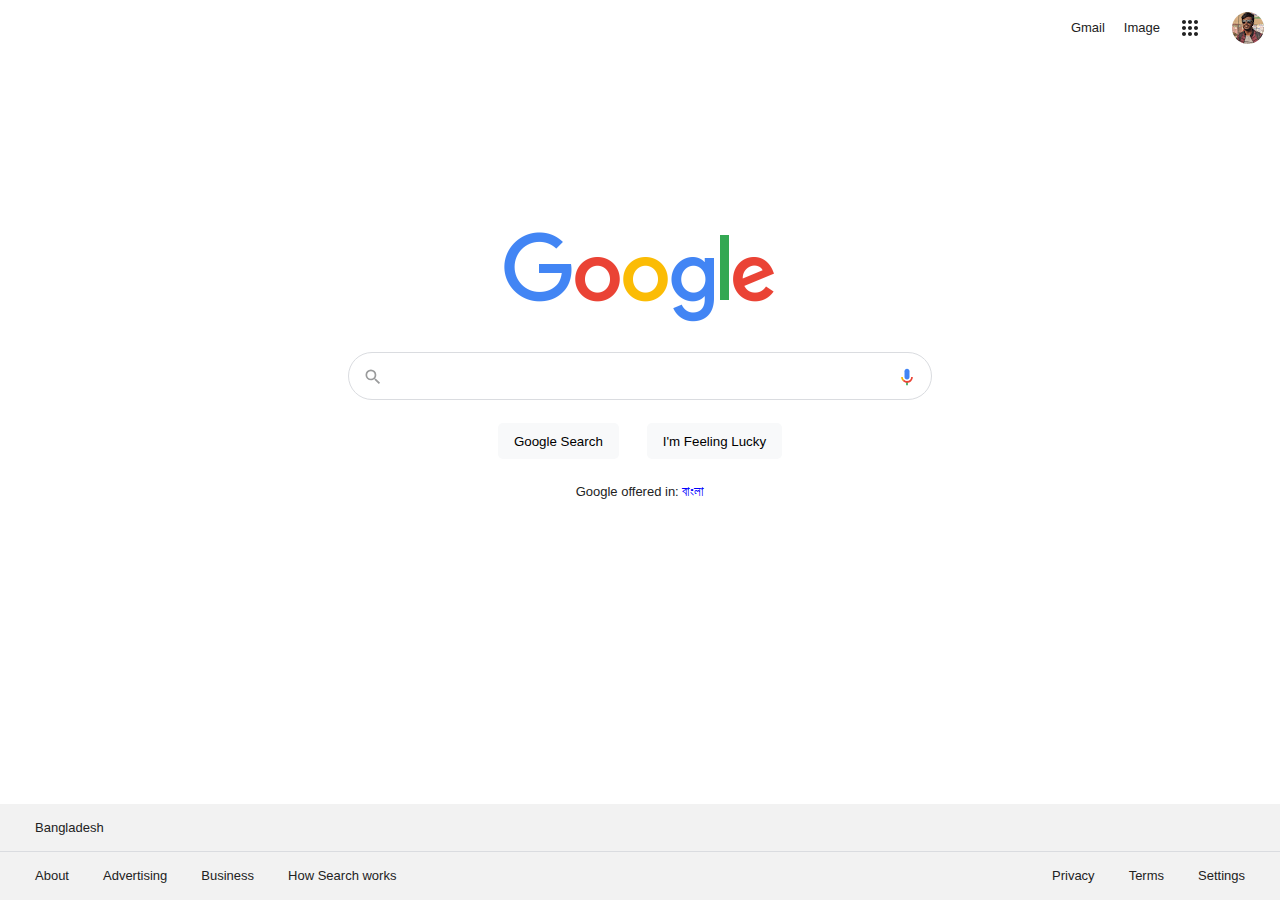
==== advance.html @ c681a83d "some imporovement with the searchbar style and its functionality" ====
<!DOCTYPE html>
<html lang="en">
	<head>
		<title>Google Advance Search</title>
	</head>
	<link rel="preconnect" href="https://fonts.gstatic.com" />
	<link
		href="https://fonts.googleapis.com/css2?family=Roboto:ital,wght@0,100;0,300;0,400;0,500;0,700;0,900;1,100;1,300;1,400;1,500;1,700;1,900&display=swap"
		rel="stylesheet"
	/>
	<link rel="stylesheet" href="style.css" />
    <link rel="shortcut icon" href="favicon.ico" type="image/x-icon">
	<!-- <script src="script.js" defer></script> -->

	<body>
		<section class="container">
			<header>
				<div class="content">
					<div class="links">
						<a href="#"><span>Gmail</span></a>
						<a href="/img_search.html"><span>Image</span></p></p></a>
					</div>
					<div class="menu">
						<div class="toggle">
							<div class="icon">
								<svg class="gb_We" focusable="false" viewBox="0 0 24 24">
									<path
										d="M6,8c1.1,0 2,-0.9 2,-2s-0.9,-2 -2,-2 -2,0.9 -2,2 0.9,2 2,2zM12,20c1.1,0 2,-0.9 2,-2s-0.9,-2 -2,-2 -2,0.9 -2,2 0.9,2 2,2zM6,20c1.1,0 2,-0.9 2,-2s-0.9,-2 -2,-2 -2,0.9 -2,2 0.9,2 2,2zM6,14c1.1,0 2,-0.9 2,-2s-0.9,-2 -2,-2 -2,0.9 -2,2 0.9,2 2,2zM12,14c1.1,0 2,-0.9 2,-2s-0.9,-2 -2,-2 -2,0.9 -2,2 0.9,2 2,2zM16,6c0,1.1 0.9,2 2,2s2,-0.9 2,-2 -0.9,-2 -2,-2 -2,0.9 -2,2zM12,8c1.1,0 2,-0.9 2,-2s-0.9,-2 -2,-2 -2,0.9 -2,2 0.9,2 2,2zM18,14c1.1,0 2,-0.9 2,-2s-0.9,-2 -2,-2 -2,0.9 -2,2 0.9,2 2,2zM18,20c1.1,0 2,-0.9 2,-2s-0.9,-2 -2,-2 -2,0.9 -2,2 0.9,2 2,2z"
									></path>
								</svg>
							</div>
						</div>
						<div class="hero">
							<div class="round">
								<img src="unnamed.png" alt="" />
							</div>
						</div>
					</div>
				</div>
			</header>
			<main>
				<div class="logo">
					<img src="googlelogo.png" alt="" />
				</div>
				<div class="input">
					<form action="https://google.com/search">
						<div id="inputBar">
							<div class="search">
								<svg
									focusable="false"
									xmlns="http://www.w3.org/2000/svg"
									viewBox="0 0 24 24"
								>
									<path
										d="M15.5 14h-.79l-.28-.27A6.471 6.471 0 0 0 16 9.5 6.5 6.5 0 1 0 9.5 16c1.61 0 3.09-.59 4.23-1.57l.27.28v.79l5 4.99L20.49 19l-4.99-5zm-6 0C7.01 14 5 11.99 5 9.5S7.01 5 9.5 5 14 7.01 14 9.5 11.99 14 9.5 14z"
									></path>
								</svg>
							</div>
							<input type="text" name="q" id="mainInput" />
							<div class="mike">
								<svg
									class="HPVvwb"
									focusable="false"
									viewBox="0 0 24 24"
									xmlns="http://www.w3.org/2000/svg"
								>
									<path
										d="m12 15c1.66 0 3-1.31 3-2.97v-7.02c0-1.66-1.34-3.01-3-3.01s-3 1.34-3 3.01v7.02c0 1.66 1.34 2.97 3 2.97z"
										fill="#4285f4"
									></path>
									<path d="m11 18.08h2v3.92h-2z" fill="#34a853"></path>
									<path
										d="m7.05 16.87c-1.27-1.33-2.05-2.83-2.05-4.87h2c0 1.45 0.56 2.42 1.47 3.38v0.32l-1.15 1.18z"
										fill="#f4b400"
									></path>
									<path
										d="m12 16.93a4.97 5.25 0 0 1 -3.54 -1.55l-1.41 1.49c1.26 1.34 3.02 2.13 4.95 2.13 3.87 0 6.99-2.92 6.99-7h-1.99c0 2.92-2.24 4.93-5 4.93z"
										fill="#ea4335"
									></path>
								</svg>
							</div>
						</div>
						<div class="buttonGrp">
							<input type="submit" value="Google Search" />
							<input type="submit" value="I'm Feeling Lucky" />
						</div>
					</form>
				</div>
				<div
					class="about"
					style="
						text-align: center;
						margin: 8px auto;
						height: 28px;
						width: 100%;
					"
				>
					<p style="line-height: 28px">
						Google offered in:
						<a href="#" style="text-decoration: auto; color: blue">বাংলা</a>
					</p>
				</div>
			</main>

			<footer>
				<div class="row rowone">
					<div class="content contentone">
						<a href="#"> Bangladesh </a>
					</div>
				</div>
				<div class="row rowtwo">
					<div class="content contentone">
						<a href="#">About</a>
						<a href="#">Advertising</a>
						<a href="#">Business</a>
						<a href="#">How Search works</a>
					</div>
					<div class="content contenttwo">
						<a href="">Privacy</a>
						<a href="">Terms</a>
						<a href="">Settings</a>
					</div>
				</div>
			</footer>
		</section>
	</body>
</html>
---- style.css ----
* {
  margin: 0;
  padding: 0;
}

a,
p {
  color: #222;
  text-decoration: none;
  display: inline-block;
  line-height: 24px;
  font-family: Arial, sans-serif;
  font-size: 13px;
}

::-webkit-scrollbar {
  display: none;
}

body {
  width: 100%;
  height: 100vh;
}

.container {
  display: -webkit-box;
  display: -ms-flexbox;
  display: flex;
  -webkit-box-orient: vertical;
  -webkit-box-direction: normal;
      -ms-flex-direction: column;
          flex-direction: column;
  -webkit-box-align: center;
      -ms-flex-align: center;
          align-items: center;
  -webkit-box-pack: justify;
      -ms-flex-pack: justify;
          justify-content: space-between;
  height: 100%;
}

header {
  width: 100%;
  height: 48px;
  padding: 6px;
  display: -webkit-box;
  display: -ms-flexbox;
  display: flex;
  -webkit-box-pack: end;
      -ms-flex-pack: end;
          justify-content: flex-end;
  -webkit-box-align: center;
      -ms-flex-align: center;
          align-items: center;
}

header .content {
  padding: 0 4px 0 32px;
  width: auto;
  height: 48px;
  display: -webkit-box;
  display: -ms-flexbox;
  display: flex;
  -webkit-box-pack: end;
      -ms-flex-pack: end;
          justify-content: flex-end;
  -webkit-box-align: center;
      -ms-flex-align: center;
          align-items: center;
  -webkit-box-sizing: border-box;
          box-sizing: border-box;
}

header .content .links {
  display: inline-block;
}

header .content .links a {
  padding-bottom: 4px;
  padding-left: 15px;
}

header .content .links a span {
  padding-bottom: 2px;
  vertical-align: middle;
  font-family: Arial, sans-serif;
  font-size: 13px;
  line-height: 24px;
}

header .content .links a span:hover {
  border-bottom: 1px solid #9a9b9c;
}

header .content .menu {
  display: -webkit-box;
  display: -ms-flexbox;
  display: flex;
  -webkit-box-pack: center;
      -ms-flex-pack: center;
          justify-content: center;
  -webkit-box-align: center;
      -ms-flex-align: center;
          align-items: center;
}

header .content .menu .toggle {
  padding: 4px;
  display: -webkit-box;
  display: -ms-flexbox;
  display: flex;
  -webkit-box-pack: center;
      -ms-flex-pack: center;
          justify-content: center;
  -webkit-box-align: center;
      -ms-flex-align: center;
          align-items: center;
}

header .content .menu .toggle .icon {
  padding: 8px;
  vertical-align: middle;
}

header .content .menu .toggle .icon svg {
  width: 24px;
  padding: 6px;
  fill: #222;
  border-radius: 50%;
  -webkit-border-radius: 50%;
  -moz-border-radius: 50%;
  -ms-border-radius: 50%;
  -o-border-radius: 50%;
}

header .content .menu .toggle .icon svg:hover {
  background: #dddddd;
}

header .content .menu .toggle .icon svg:focus {
  background: #c4c5c5;
}

header .content .menu .hero {
  width: 48px;
  height: 48px;
  display: -webkit-box;
  display: -ms-flexbox;
  display: flex;
  -webkit-box-pack: center;
      -ms-flex-pack: center;
          justify-content: center;
  -webkit-box-align: center;
      -ms-flex-align: center;
          align-items: center;
  padding: 4px;
}

header .content .menu .hero .round {
  padding: 4px;
}

header .content .menu .hero .round img {
  padding: 4px;
  border-radius: 50%;
  -webkit-border-radius: 50%;
  -moz-border-radius: 50%;
  -ms-border-radius: 50%;
  -o-border-radius: 50%;
  width: 32px;
}

input {
  cursor: pointer;
}

main {
  display: -webkit-box;
  display: -ms-flexbox;
  display: flex;
  -webkit-box-orient: vertical;
  -webkit-box-direction: normal;
      -ms-flex-direction: column;
          flex-direction: column;
  -webkit-box-pack: center;
      -ms-flex-pack: center;
          justify-content: center;
  -webkit-box-align: center;
      -ms-flex-align: center;
          align-items: center;
  width: 100%;
  margin-top: auto;
  padding-bottom: 5%;
  margin-bottom: auto;
}

main .logo {
  width: 272px;
  min-height: 150px;
  max-height: 290px;
  height: calc(100% - 560px);
}

main .logo img {
  min-height: 150px;
  max-height: 290px;
  height: calc(100% - 560px);
  max-width: 100%;
  -o-object-fit: contain;
     object-fit: contain;
  -o-object-position: center bottom;
     object-position: center bottom;
  height: 92px;
}

main .input {
  width: 100%;
  display: -webkit-box;
  display: -ms-flexbox;
  display: flex;
  -webkit-box-pack: center;
      -ms-flex-pack: center;
          justify-content: center;
  -webkit-box-align: center;
      -ms-flex-align: center;
          align-items: center;
}

main .input #inputBar {
  -webkit-box-sizing: border-box;
          box-sizing: border-box;
  margin: 28px auto 12px auto;
  display: -webkit-box;
  display: -ms-flexbox;
  display: flex;
  width: 584px;
  border: 1px solid #dadce0;
  height: 48px;
  border-radius: 24px;
  -webkit-border-radius: 24px;
  -moz-border-radius: 24px;
  -ms-border-radius: 24px;
  -o-border-radius: 24px;
}

main .input #inputBar:hover, main .input #inputBar:focus, main .input #inputBar:active {
  -webkit-box-shadow: 0px 0px 4px -1px rgba(0, 0, 0, 0.3);
  box-shadow: 0px 0px 4px -1px rgba(0, 0, 0, 0.3);
}

main .input #inputBar .search svg {
  width: 20px;
  fill: #9a9b9c;
  padding: 14px;
}

main .input #inputBar input {
  margin: 10px 0;
  outline: none;
  border: none;
  width: 100%;
}

main .input #inputBar input:focus {
  border-right: 2px solid #c7c7c786;
}

main .input #inputBar .mike svg {
  width: 20px;
  padding: 14px;
  transition: .25s;
  -webkit-transition: .25s;
  -moz-transition: .25s;
  -ms-transition: .25s;
  -o-transition: .25s;
}

main .input .buttonGrp {
  display: -webkit-box;
  display: -ms-flexbox;
  display: flex;
  -webkit-box-pack: center;
      -ms-flex-pack: center;
          justify-content: center;
}

main .input .buttonGrp input {
  display: inline-block;
  background: #F8F9FA;
  border: none;
  padding: 0 16px;
  margin: 11px 14px;
  line-height: 27px;
  height: 36px;
  border-radius: 5px;
  -webkit-border-radius: 5px;
  -moz-border-radius: 5px;
  -ms-border-radius: 5px;
  -o-border-radius: 5px;
}

footer {
  margin-top: auto;
  -ms-flex-item-align: end;
      align-self: flex-end;
  width: 100%;
  display: -webkit-box;
  display: -ms-flexbox;
  display: flex;
  -webkit-box-orient: vertical;
  -webkit-box-direction: normal;
      -ms-flex-direction: column;
          flex-direction: column;
}

footer .row {
  width: 100%;
  height: 48px;
  background: #f2f2f2;
  padding: 0px 20px;
  -webkit-box-sizing: border-box;
          box-sizing: border-box;
}

footer .row .content a {
  padding: 0 15px;
}

footer .rowone {
  border-bottom: 1px solid #dadce0;
  display: -webkit-box;
  display: -ms-flexbox;
  display: flex;
  -webkit-box-pack: justify;
      -ms-flex-pack: justify;
          justify-content: space-between;
  -webkit-box-align: center;
      -ms-flex-align: center;
          align-items: center;
}

footer .rowtwo {
  display: -webkit-box;
  display: -ms-flexbox;
  display: flex;
  -webkit-box-pack: justify;
      -ms-flex-pack: justify;
          justify-content: space-between;
  -webkit-box-align: center;
      -ms-flex-align: center;
          align-items: center;
}

svg {
  transition: .25s;
  -webkit-transition: .25s;
  -moz-transition: .25s;
  -ms-transition: .25s;
  -o-transition: .25s;
}

svg:hover {
  transform: scale(1.2);
  -webkit-transform: scale(1.2);
  -moz-transform: scale(1.2);
  -ms-transform: scale(1.2);
  -o-transform: scale(1.2);
}

#inputBar input:-webkit-autofill,
#inputBar input:-webkit-autofill:hover,
#inputBar input:-webkit-autofill:focus,
#inputBar textarea:-webkit-autofill,
#inputBar textarea:-webkit-autofill:hover,
#inputBar textarea:-webkit-autofill:focus,
#inputBar select:-webkit-autofill,
#inputBar select:-webkit-autofill:hover,
#inputBar select:-webkit-autofill:focus {
  border: none;
  -webkit-text-fill-color: black;
  box-shadow: 0 0 0px 1000px #fff inset;
  -webkit-box-shadow: 0 0 0px 1000px #fff inset;
  transition: background-color 5000s ease-in-out 0s;
  -webkit-transition: background-color 5000s ease-in-out 0s;
  -moz-transition: background-color 5000s ease-in-out 0s;
  -ms-transition: background-color 5000s ease-in-out 0s;
  -o-transition: background-color 5000s ease-in-out 0s;
}
/*# sourceMappingURL=style.css.map */
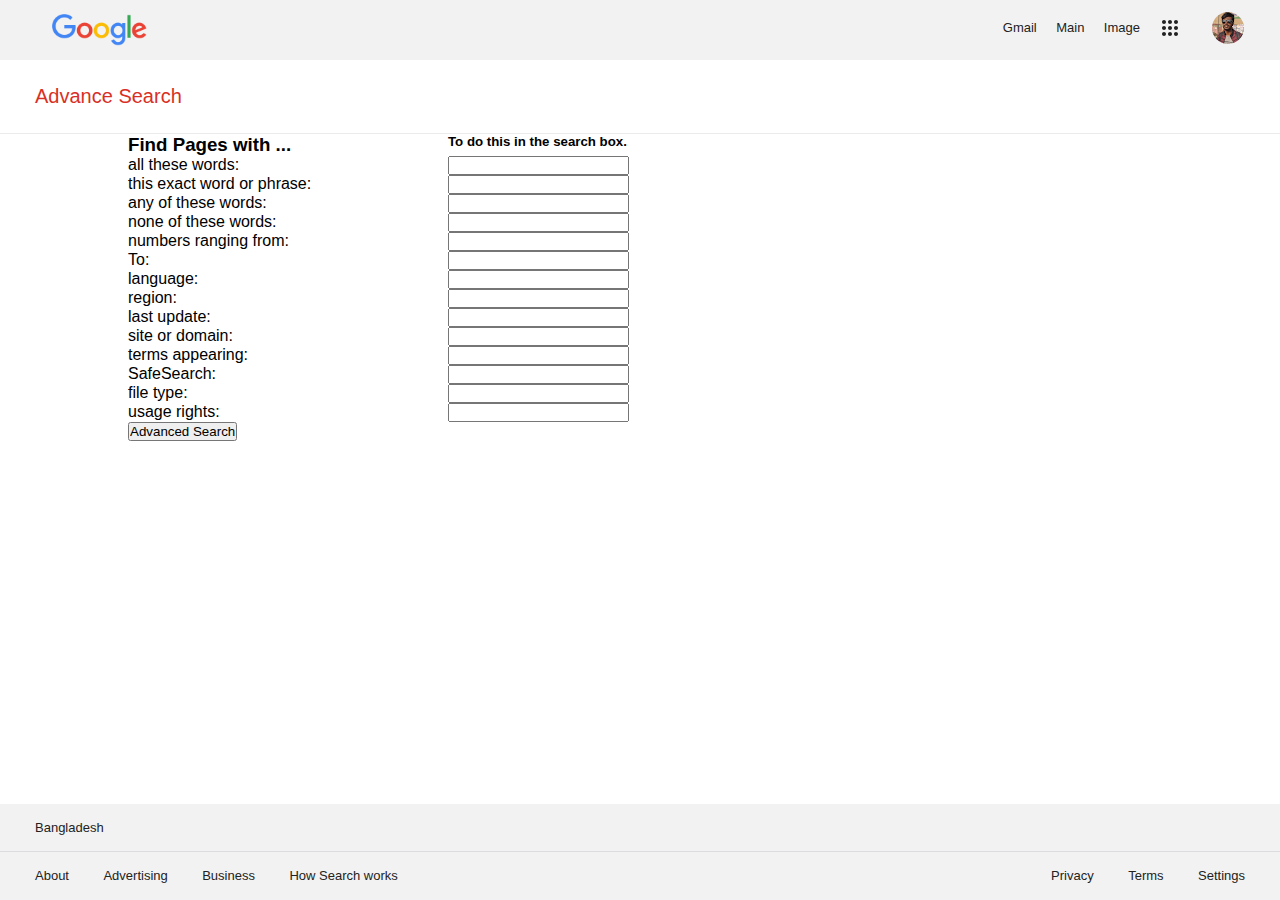
==== commit 917698c3: "advance" ====
--- a/advance.html
+++ b/advance.html
@@ -9,16 +9,24 @@
 		rel="stylesheet"
 	/>
 	<link rel="stylesheet" href="style.css" />
-    <link rel="shortcut icon" href="favicon.ico" type="image/x-icon">
+	<link rel="shortcut icon" href="favicon.ico" type="image/x-icon" />
+	<link rel="stylesheet" href="advancs.css" />
 	<!-- <script src="script.js" defer></script> -->
 
 	<body>
 		<section class="container">
-			<header>
+			<header class="row">
+				<div class="content">
+					<div class="logo">
+						<img src="/googlelogo.png" alt="" />
+					</div>
+				</div>
 				<div class="content">
 					<div class="links">
 						<a href="#"><span>Gmail</span></a>
-						<a href="/img_search.html"><span>Image</span></p></p></a>
+
+						<a href="index.html"><span>Main</span></a>
+						<a href="img.html"><span>Image</span></a>
 					</div>
 					<div class="menu">
 						<div class="toggle">
@@ -38,69 +46,112 @@
 					</div>
 				</div>
 			</header>
-			<main>
-				<div class="logo">
-					<img src="googlelogo.png" alt="" />
+			<section class="main">
+				<div class="row">
+					<label>Advance Search</label>
 				</div>
-				<div class="input">
-					<form action="https://google.com/search">
-						<div id="inputBar">
-							<div class="search">
-								<svg
-									focusable="false"
-									xmlns="http://www.w3.org/2000/svg"
-									viewBox="0 0 24 24"
-								>
-									<path
-										d="M15.5 14h-.79l-.28-.27A6.471 6.471 0 0 0 16 9.5 6.5 6.5 0 1 0 9.5 16c1.61 0 3.09-.59 4.23-1.57l.27.28v.79l5 4.99L20.49 19l-4.99-5zm-6 0C7.01 14 5 11.99 5 9.5S7.01 5 9.5 5 14 7.01 14 9.5 11.99 14 9.5 14z"
-									></path>
-								</svg>
-							</div>
-							<input type="text" name="q" id="mainInput" />
-							<div class="mike">
-								<svg
-									class="HPVvwb"
-									focusable="false"
-									viewBox="0 0 24 24"
-									xmlns="http://www.w3.org/2000/svg"
-								>
-									<path
-										d="m12 15c1.66 0 3-1.31 3-2.97v-7.02c0-1.66-1.34-3.01-3-3.01s-3 1.34-3 3.01v7.02c0 1.66 1.34 2.97 3 2.97z"
-										fill="#4285f4"
-									></path>
-									<path d="m11 18.08h2v3.92h-2z" fill="#34a853"></path>
-									<path
-										d="m7.05 16.87c-1.27-1.33-2.05-2.83-2.05-4.87h2c0 1.45 0.56 2.42 1.47 3.38v0.32l-1.15 1.18z"
-										fill="#f4b400"
-									></path>
-									<path
-										d="m12 16.93a4.97 5.25 0 0 1 -3.54 -1.55l-1.41 1.49c1.26 1.34 3.02 2.13 4.95 2.13 3.87 0 6.99-2.92 6.99-7h-1.99c0 2.92-2.24 4.93-5 4.93z"
-										fill="#ea4335"
-									></path>
-								</svg>
-							</div>
+				<div class="line"></div>
+				<div class="content">
+					<!--&as_filetype=rtf&tbs=sur%3Afm -->
+					<form action="https://google.com/search" target="_blank">
+						<div class="header3">
+							<h3>Find Pages with ...</h3>
 						</div>
-						<div class="buttonGrp">
-							<input type="submit" value="Google Search" />
-							<input type="submit" value="I'm Feeling Lucky" />
+						<div class="header3">
+							<h5>To do this in the search box.</h5>
+						</div>
+						<div class="label_item1">
+							<label for="1">all these words: </label>
+						</div>
+						<div class="input_item1">
+							<input id="1" type="text" name="as_q" />
+						</div>
+						<div class="label_item2">
+							<label for="2">this exact word or phrase: </label>
+						</div>
+						<div class="input_item2">
+							<input id="2" type="text" name="as_epq" />
+						</div>
+						<div class="label_item3">
+							<label for="3">any of these words: </label>
+						</div>
+						<div class="input_item3">
+							<input id="3" type="text" name="as_oq" />
+						</div>
+						<div class="label_item4">
+							<label for="4">none of these words:</label>
+						</div>
+						<div class="input_item4">
+							<input id="4" type="text" name="as_eq" />
+						</div>
+						<div class="label_item4">
+							<label for="4">numbers ranging from:</label>
+						</div>
+						<div class="input_item4">
+							<input id="4" type="text" name="as_nlo" />
+						</div>
+						<div class="label_item4">
+							<label for="4">To:</label>
+						</div>
+						<div class="input_item4">
+							<input id="4" type="text" name="as_nhi" />
+						</div>
+						<div class="label_item4">
+							<label for="4">language:</label>
+						</div>
+						<div class="input_item4">
+							<input id="4" type="text" name="lr" />
+						</div>
+						<div class="label_item4">
+							<label for="4">region:</label>
+						</div>
+						<div class="input_item4">
+							<input id="4" type="text" name="cr" />
+						</div>
+
+						<div class="label_item4">
+							<label for="4">last update:</label>
+						</div>
+						<div class="input_item4">
+							<input id="4" type="text" name="as_qdr" />
+						</div>
+						<div class="label_item4">
+							<label for="4">site or domain:</label>
+						</div>
+						<div class="input_item4">
+							<input id="4" type="text" name="as_sitesearch" />
+						</div>
+						<div class="label_item4">
+							<label for="4">terms appearing:</label>
+						</div>
+						<div class="input_item4">
+							<input id="4" type="text" name="as_occt" />
+						</div>
+						<div class="label_item4">
+							<label for="4">SafeSearch:</label>
+						</div>
+						<div class="input_item4">
+							<input id="4" type="text" name="safe" />
+						</div>
+						<div class="label_item4">
+							<label for="4">file type:</label>
+						</div>
+						<div class="input_item4">
+							<input id="4" type="text" name="as_filetype" />
+						</div>
+						<div class="label_item4">
+							<label for="4">usage rights:</label>
+						</div>
+						<div class="input_item4">
+							<input id="4" type="text" name="tbs" />
+						</div>
+						<!--  -->
+						<div class="button">
+							<input type="submit" value="Advanced Search" />
 						</div>
 					</form>
 				</div>
-				<div
-					class="about"
-					style="
-						text-align: center;
-						margin: 8px auto;
-						height: 28px;
-						width: 100%;
-					"
-				>
-					<p style="line-height: 28px">
-						Google offered in:
-						<a href="#" style="text-decoration: auto; color: blue">বাংলা</a>
-					</p>
-				</div>
-			</main>
+			</section>
 
 			<footer>
 				<div class="row rowone">
--- a/style.css
+++ b/style.css
@@ -21,6 +21,8 @@
 body {
   width: 100%;
   height: 100vh;
+  font-family: arial,+ sans-serif;
 }
 
 .container {
@@ -388,4 +390,52 @@
   -ms-transition: background-color 5000s ease-in-out 0s;
   -o-transition: background-color 5000s ease-in-out 0s;
 }
+
+@-webkit-keyframes example {
+  0% {
+    transform: scale(1);
+    -webkit-transform: scale(1);
+    -moz-transform: scale(1);
+    -ms-transform: scale(1);
+    -o-transform: scale(1);
+  }
+  50% {
+    transform: scale(1.5);
+    -webkit-transform: scale(1.5);
+    -moz-transform: scale(1.5);
+    -ms-transform: scale(1.5);
+    -o-transform: scale(1.5);
+  }
+  100% {
+    transform: scale(1);
+    -webkit-transform: scale(1);
+    -moz-transform: scale(1);
+    -ms-transform: scale(1);
+    -o-transform: scale(1);
+  }
+}
+
+@keyframes example {
+  0% {
+    transform: scale(1);
+    -webkit-transform: scale(1);
+    -moz-transform: scale(1);
+    -ms-transform: scale(1);
+    -o-transform: scale(1);
+  }
+  50% {
+    transform: scale(1.5);
+    -webkit-transform: scale(1.5);
+    -moz-transform: scale(1.5);
+    -ms-transform: scale(1.5);
+    -o-transform: scale(1.5);
+  }
+  100% {
+    transform: scale(1);
+    -webkit-transform: scale(1);
+    -moz-transform: scale(1);
+    -ms-transform: scale(1);
+    -o-transform: scale(1);
+  }
+}
 /*# sourceMappingURL=style.css.map */--- a/advancs.css
+++ b/advancs.css
@@ -0,0 +1,81 @@
+header.row {
+  width: 100%;
+  height: 48px;
+  background: #f2f2f2;
+  padding: 0px 20px;
+  -webkit-box-sizing: border-box;
+          box-sizing: border-box;
+  -webkit-box-pack: justify;
+      -ms-flex-pack: justify;
+          justify-content: space-between;
+  height: 60px;
+}
+
+header.row .content {
+  height: inherit;
+  display: -webkit-box;
+  display: -ms-flexbox;
+  display: flex;
+  -webkit-box-align: center;
+      -ms-flex-align: center;
+          align-items: center;
+  -webkit-box-pack: center;
+      -ms-flex-pack: center;
+          justify-content: center;
+}
+
+header.row .content .logo {
+  height: inherit;
+  display: -webkit-box;
+  display: -ms-flexbox;
+  display: flex;
+  -webkit-box-align: center;
+      -ms-flex-align: center;
+          align-items: center;
+  -webkit-box-pack: center;
+      -ms-flex-pack: center;
+          justify-content: center;
+}
+
+header.row .content .logo img {
+  height: inherit;
+  display: -webkit-box;
+  display: -ms-flexbox;
+  display: flex;
+  -webkit-box-align: center;
+      -ms-flex-align: center;
+          align-items: center;
+  -webkit-box-pack: center;
+      -ms-flex-pack: center;
+          justify-content: center;
+  height: 32px;
+}
+
+.main {
+  width: 100%;
+}
+
+.main .row {
+  width: 100%;
+  color: #d93025;
+  font-size: 20px;
+  margin: 25px 35px;
+}
+
+.main .line {
+  border-bottom: 1px solid #ebebeb;
+  width: 100%;
+}
+
+.main .content form {
+  width: 50%;
+  display: -ms-grid;
+  display: grid;
+  -ms-grid-columns: (1fr)[2];
+      grid-template-columns: repeat(2, 1fr);
+  -webkit-box-pack: center;
+      -ms-flex-pack: center;
+          justify-content: center;
+  padding-left: 8rem;
+}
+/*# sourceMappingURL=advancs.css.map */